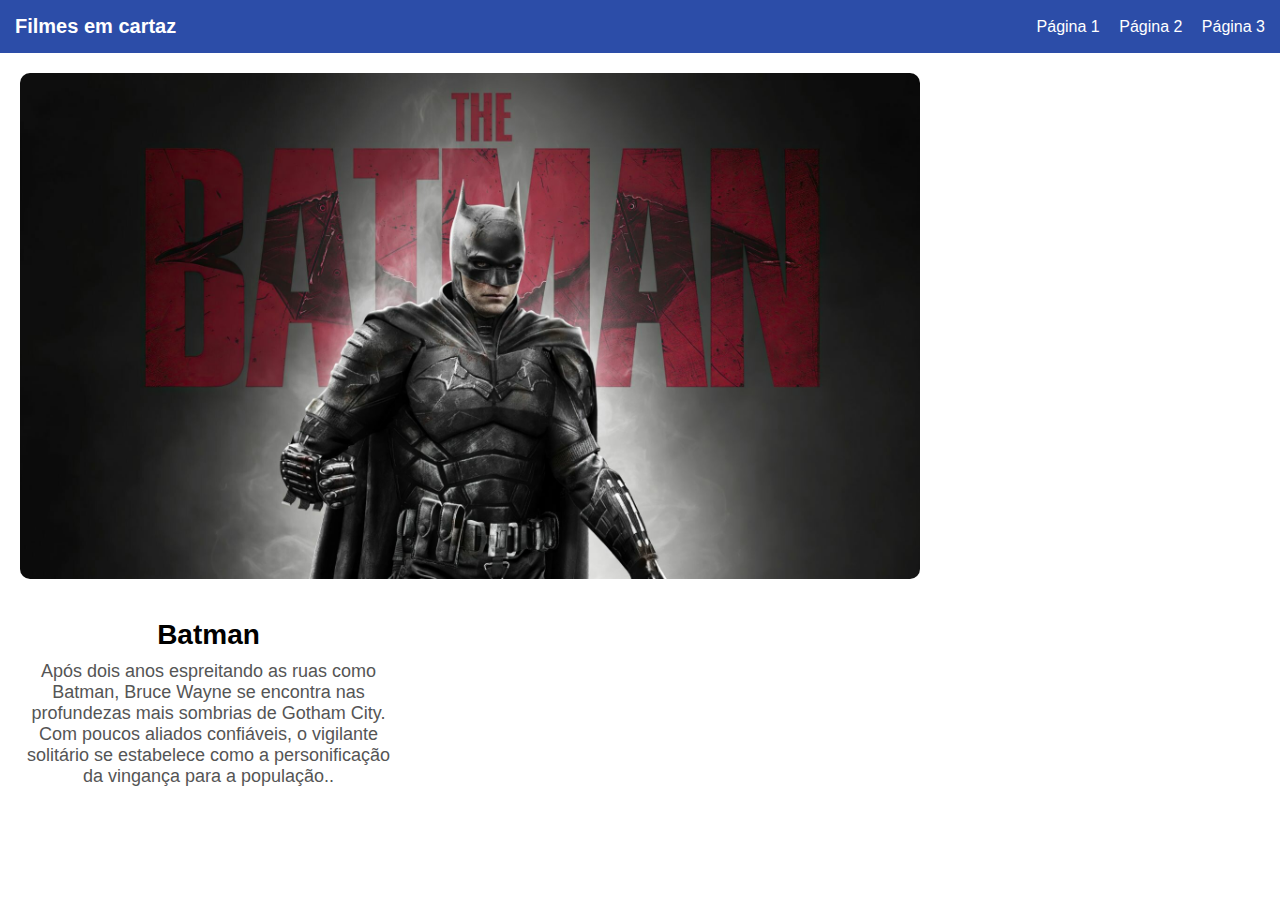
==== Layout 1/Layout 3/index.html @ 31818f22 "nova pasta" ====
<!DOCTYPE html>
<html lang="pt-br">
<head>
    <meta charset="UTF-8">
    <meta name="viewport" content="width=device-width, initial-scale=1.0">
    <title>Filme</title>
    <link rel="stylesheet" href="style.css">
    
</head>
<body>
    <div class="Cabeçalho">
        <div class="logo">Filmes em cartaz</div>
        <div class="nav">
            <a href="#">Página 1</a>
            <a href="#">Página 2</a>
            <a href="#">Página 3</a>
        </div>
        
    </div>

    <div class="banner">
       <img class="filme" src="../Layout 3/assets/img/batman certo.jpg" alt="filme">
    </div>
    <div class="content">
        <h1>Batman</h1>
        <p>Após dois anos espreitando as ruas como Batman, Bruce Wayne se encontra nas profundezas mais sombrias de Gotham City. Com poucos aliados confiáveis, o vigilante solitário se estabelece como a personificação da vingança para a população..</p>
    </div>
</body>
</html>
---- Layout 1/Layout 3/style.css ----
* {

    margin: 0;
    padding: 0;
    box-sizing: border-box;
}
body {
    font-family: Arial, sans-serif;
    background-color: white;
}
.Cabeçalho {
    background-color: #2c4da8;
    padding: 15px;
    color: white;
    display: flex;
    justify-content: space-between;
    align-items: center;
}
.Cabeçalho .logo {
    font-size: 20px;
    font-weight: bold;
}
.nav a {
    color: white;
    text-decoration: none;
    margin-left: 15px;
}
.banner {
    text-align: center;
    background-color: white;
    padding: 20px;
}
.banner img {
    width: 100%;
    max-width: 900px;
    border-radius: 10px;
    display: flex;
    justify-content: space-between;
    align-items: center;
}
.content {
    text-align: center;
    margin: 20px;
    display: flex;
    flex-direction: column;
    font-weight: normal;
    margin-bottom: 16px;
    font-size: 76px;
    width: 377px;
    margin-bottom: 16px;
}
.content h1 {
    font-size: 28px;
    margin-bottom: 10px;
}
.content p {
    font-size: 18px;
    color: #555;
}
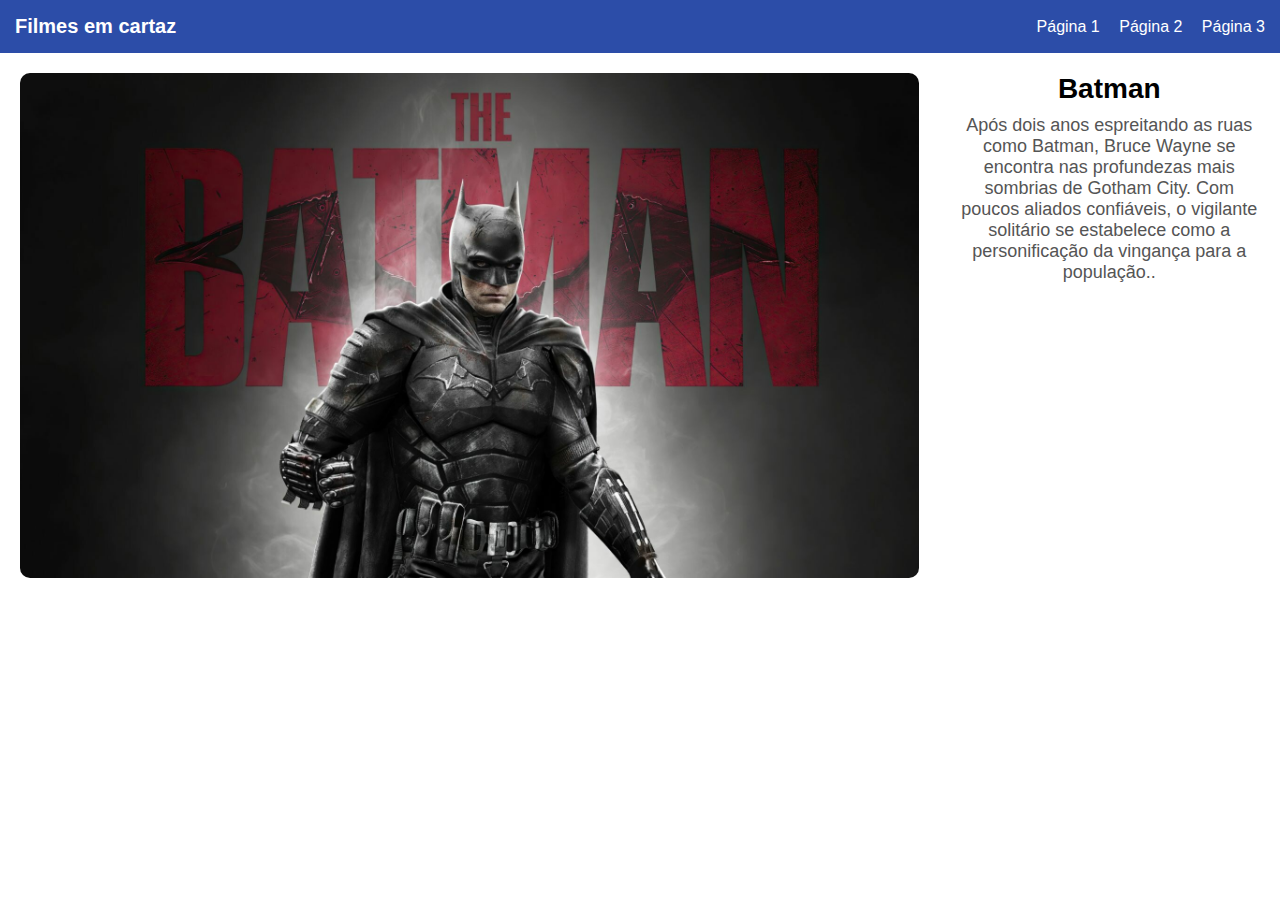
==== commit 4ecf49b7: "nova pasta" ====
--- a/Layout 1/Layout 3/index.html
+++ b/Layout 1/Layout 3/index.html
@@ -17,7 +17,7 @@
         </div>
         
     </div>
-
+<div class="container">
     <div class="banner">
        <img class="filme" src="../Layout 3/assets/img/batman certo.jpg" alt="filme">
     </div>
@@ -25,5 +25,8 @@
         <h1>Batman</h1>
         <p>Após dois anos espreitando as ruas como Batman, Bruce Wayne se encontra nas profundezas mais sombrias de Gotham City. Com poucos aliados confiáveis, o vigilante solitário se estabelece como a personificação da vingança para a população..</p>
     </div>
+    
+</div>
+
 </body>
 </html>--- a/Layout 1/Layout 3/style.css
+++ b/Layout 1/Layout 3/style.css
@@ -1,6 +1,5 @@
 
 * {
-
     margin: 0;
     padding: 0;
     box-sizing: border-box;
@@ -42,19 +41,26 @@
 .content {
     text-align: center;
     margin: 20px;
+    flex-direction: column;
+    font-size: 76px;
     display: flex;
-    flex-direction: column;
-    font-weight: normal;
-    margin-bottom: 16px;
-    font-size: 76px;
-    width: 377px;
-    margin-bottom: 16px;
+    justify-content: center;
+    width: 302px;
+   
 }
 .content h1 {
     font-size: 28px;
     margin-bottom: 10px;
+    
 }
 .content p {
     font-size: 18px;
     color: #555;
+}
+.container{
+display: flex;
+align-items: flex-start;
+
+
+
 }